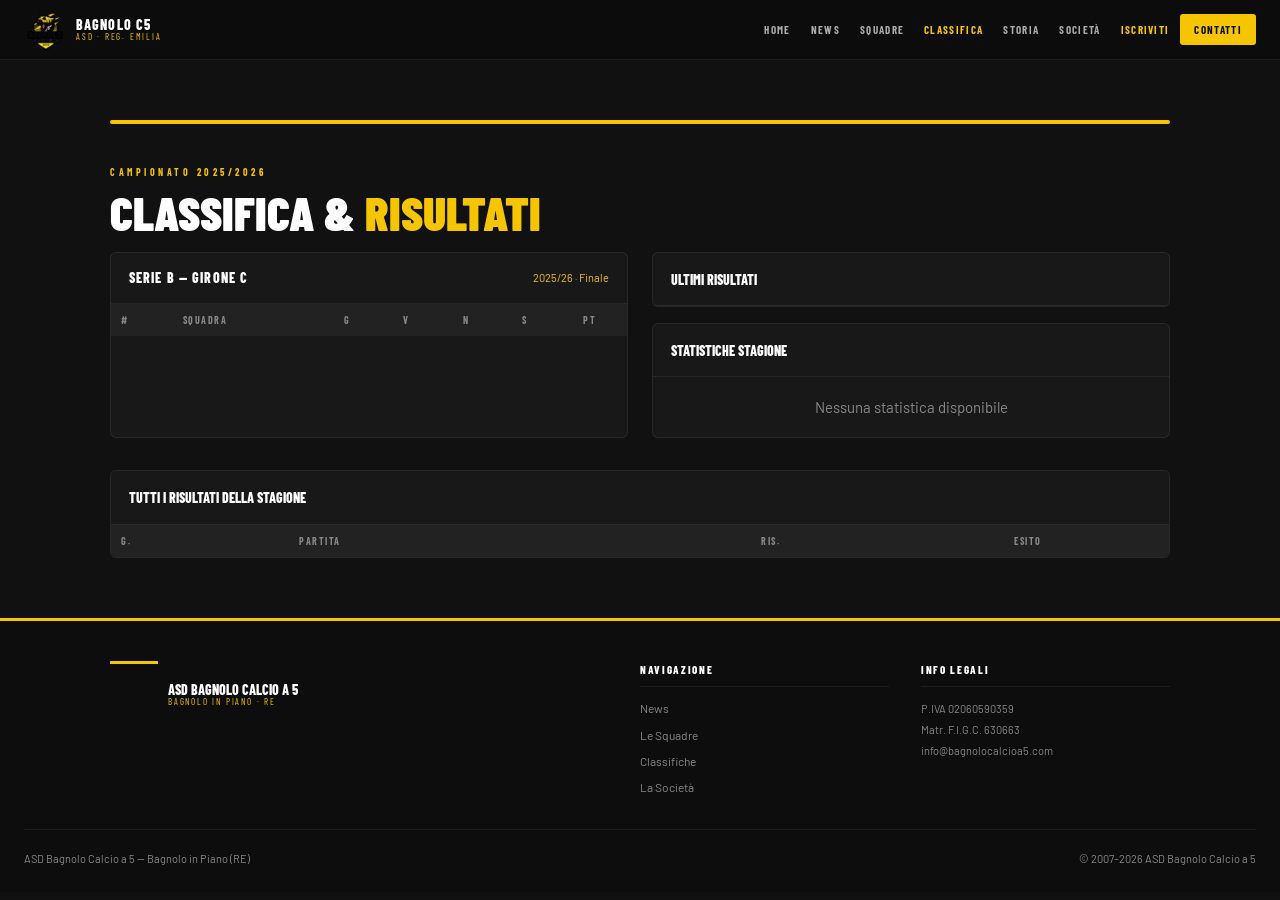
==== classifica.html @ 2707f85c "Add files via upload" ====
<!DOCTYPE html>
<html lang="it">
<head>
  <meta charset="UTF-8">
  <meta name="viewport" content="width=device-width, initial-scale=1.0">
  <title>Classifica — ASD Bagnolo Calcio a 5</title>
  <meta name="description" content="Classifica Serie B Girone C 2025/2026 e risultati dell'ASD Bagnolo Calcio a 5.">
  <link rel="stylesheet" href="style.css">
</head>
<body>

  <!-- NAV -->
  <nav class="nav">
    <a href="index.html" class="logo">
      <img src="logo.png" alt="ASD Bagnolo C5" class="logo-img">
      <div class="logotext">Bagnolo C5 <small>ASD · REG. EMILIA</small></div>
    </a>
    <button class="hamburger" aria-label="Menu"><span></span><span></span><span></span></button>
    <div class="navlinks">
      <a href="index.html">Home</a>
      <a href="news.html">News</a>
      <a href="squadre.html">Squadre</a>
      <a href="classifica.html">Classifica</a>
      <a href="storia.html">Storia</a>
      <a href="societa.html">Società</a>
      <a href="iscrizione.html" style="color:var(--y);font-weight:bold;">Iscriviti</a>
      <a href="contatti.html" class="cta">Contatti</a>
    </div>
  </nav>

  <section style="background:var(--bg)">
    <div style="max-width:1060px;margin:0 auto">
      <div style="height:4px;background:var(--y);margin-bottom:40px;border-radius:2px"></div>
      <div class="sl">Campionato 2025/2026</div>
      <div class="st">Classifica & <span>Risultati</span></div>

      <div style="display:grid;grid-template-columns:1fr 1fr;gap:24px;margin-top:8px" class="grid-2">

        <!-- CLASSIFICA -->
        <div style="background:var(--bg2);border:1px solid var(--bd);border-radius:6px;overflow:hidden">
          <div style="padding:14px 18px;border-bottom:1px solid var(--bd);display:flex;justify-content:space-between;align-items:center">
            <span style="font-family:var(--fd);font-weight:800;font-size:14px;letter-spacing:.08em;text-transform:uppercase;color:#fff">Serie B — Girone C</span>
            <span style="font-size:11px;color:var(--y)">2025/26 · Finale</span>
          </div>
          <table>
            <thead>
              <tr>
                <th style="text-align:left">#</th>
                <th style="text-align:left">Squadra</th>
                <th>G</th>
                <th>V</th>
                <th>N</th>
                <th>S</th>
                <th>Pt</th>
              </tr>
            </thead>
            <tbody id="classifica-body"></tbody>
          </table>
        </div>

        <!-- RISULTATI E CALENDARIO -->
        <div style="display:flex;flex-direction:column;gap:16px">

          <!-- Ultimi Risultati -->
          <div style="background:var(--bg2);border:1px solid var(--bd);border-radius:6px;overflow:hidden">
            <div style="padding:14px 18px;border-bottom:1px solid var(--bd)">
              <span style="font-family:var(--fd);font-weight:800;font-size:14px;text-transform:uppercase;color:#fff">Ultimi Risultati</span>
            </div>
            <table>
              <tbody id="ultimi-risultati-body">
                <!-- JS genererà qui i risultati -->
              </tbody>
            </table>
          </div>

          <!-- Statistiche Stagione -->
          <div style="background:var(--bg2);border:1px solid var(--bd);border-radius:6px;overflow:hidden">
            <div style="padding:14px 18px;border-bottom:1px solid var(--bd)">
              <span style="font-family:var(--fd);font-weight:800;font-size:14px;text-transform:uppercase;color:#fff">Statistiche Stagione</span>
            </div>
            <div id="statistiche-stagione" style="padding:18px;display:grid;grid-template-columns:repeat(3,1fr);gap:14px;text-align:center">
              <!-- JS genererà qui le statistiche -->
            </div>
          </div>

        </div>
      </div>

      <!-- TUTTI I RISULTATI -->
      <div style="margin-top:32px;background:var(--bg2);border:1px solid var(--bd);border-radius:6px;overflow:hidden">
        <div style="padding:14px 18px;border-bottom:1px solid var(--bd)">
          <span style="font-family:var(--fd);font-weight:800;font-size:14px;text-transform:uppercase;color:#fff">Tutti i risultati della stagione</span>
        </div>
        <table>
          <thead>
            <tr>
              <th style="text-align:left">G.</th>
              <th style="text-align:left">Partita</th>
              <th>Ris.</th>
              <th>Esito</th>
            </tr>
          </thead>
          <tbody id="tutti-risultati-body">
            <!-- JS genererà qui i risultati -->
          </tbody>
        </table>
      </div>

    </div>
  </section>

  <!-- FOOTER -->
  <footer class="footer">
    <div style="max-width:1060px;margin:0 auto;display:grid;grid-template-columns:2fr 1fr 1fr;gap:32px;margin-bottom:32px" class="grid-2">
      <div>
        <div style="display:flex;align-items:center;gap:10px;margin-bottom:14px">
          <img src="logo.png" alt="ASD Bagnolo C5" class="logo-img footer">
          <div style="font-family:var(--fd);font-weight:800;font-size:14px;text-transform:uppercase;color:#fff;line-height:1.1">ASD Bagnolo Calcio a 5<div style="font-size:9px;font-weight:400;color:var(--y);letter-spacing:.2em">BAGNOLO IN PIANO · RE</div></div>
        </div>
      </div>
      <div>
        <div style="font-family:var(--fd);font-weight:800;font-size:11px;letter-spacing:.15em;text-transform:uppercase;color:#fff;margin-bottom:12px;padding-bottom:8px;border-bottom:1px solid var(--bd)">Navigazione</div>
        <div style="display:flex;flex-direction:column;gap:7px">
          <a href="news.html" style="font-size:12px;color:var(--gr)">News</a>
          <a href="squadre.html" style="font-size:12px;color:var(--gr)">Le Squadre</a>
          <a href="classifica.html" style="font-size:12px;color:var(--gr)">Classifiche</a>
          <a href="societa.html" style="font-size:12px;color:var(--gr)">La Società</a>
        </div>
      </div>
      <div>
        <div style="font-family:var(--fd);font-weight:800;font-size:11px;letter-spacing:.15em;text-transform:uppercase;color:#fff;margin-bottom:12px;padding-bottom:8px;border-bottom:1px solid var(--bd)">Info Legali</div>
        <div style="font-size:11px;color:var(--gr);line-height:1.9">P.IVA 02060590359<br>Matr. F.I.G.C. 630663<br>info@bagnolocalcioa5.com</div>
      </div>
    </div>
    <div style="border-top:1px solid var(--bd);padding-top:20px;display:flex;justify-content:space-between;flex-wrap:wrap;gap:8px">
      <div style="font-size:11px;color:var(--gr)">ASD Bagnolo Calcio a 5 — Bagnolo in Piano (RE)</div>
      <div style="font-size:11px;color:var(--gr)">© 2007–2026 ASD Bagnolo Calcio a 5</div>
    </div>
  </footer>

  <script src="main.js"></script>
</body>
</html>
---- style.css ----
/* ===================================
   ASD Bagnolo Calcio a 5 — Stylesheet
   =================================== */

@import url('https://fonts.googleapis.com/css2?family=Barlow+Condensed:wght@400;600;700;800;900&family=Barlow:wght@300;400;500;600&display=swap');

* { box-sizing: border-box; margin: 0; padding: 0; }

:root {
  --y: #F5C500;
  --bk: #0D0D0D;
  --bg: #111111;
  --bg2: #181818;
  --bg3: #222222;
  --gr: #888;
  --grl: #AAAAAA;
  --bd: rgba(255,255,255,0.07);
  --bdy: rgba(245,197,0,0.3);
  --fd: 'Barlow Condensed', sans-serif;
  --fb: 'Barlow', sans-serif;
}

body {
  background: var(--bg);
  color: #fff;
  font-family: var(--fb);
  font-size: 15px;
  line-height: 1.6;
  overflow-x: hidden;
}

a { color: inherit; text-decoration: none; }

/* ---- NAV ---- */
.nav {
  background: rgba(13,13,13,0.96);
  border-bottom: 1px solid var(--bd);
  padding: 0 24px;
  height: 60px;
  display: flex;
  align-items: center;
  justify-content: space-between;
  position: sticky;
  top: 0;
  z-index: 100;
  backdrop-filter: blur(12px);
  -webkit-backdrop-filter: blur(12px);
}

.logo {
  display: flex;
  align-items: center;
  gap: 10px;
  cursor: pointer;
}

.logo-img {
  width: 42px;
  height: 42px;
  object-fit: contain;
  flex-shrink: 0;
}

.logo-img.large {
  width: 120px;
  height: 120px;
  filter: drop-shadow(0 4px 20px rgba(245,197,0,.3));
  margin-bottom: 16px;
}

.logo-img.footer {
  width: 44px;
  height: 44px;
}

.logotext {
  font-family: var(--fd);
  font-weight: 800;
  font-size: 14px;
  letter-spacing: .08em;
  text-transform: uppercase;
  color: #fff;
  line-height: 1.1;
}

.logotext small {
  display: block;
  font-size: 9px;
  font-weight: 400;
  color: var(--y);
  letter-spacing: .2em;
}

.navlinks {
  display: flex;
  gap: 2px;
  align-items: center;
}

.navlinks a {
  font-family: var(--fd);
  font-weight: 700;
  font-size: 11px;
  letter-spacing: .12em;
  text-transform: uppercase;
  color: var(--grl);
  padding: 6px 9px;
  border-radius: 3px;
  transition: color .2s;
}

.navlinks a:hover,
.navlinks a.active {
  color: var(--y);
}

.navlinks .cta {
  background: var(--y);
  color: var(--bk);
  padding: 7px 14px;
}

.navlinks .cta:hover {
  color: var(--bk);
  opacity: .9;
}

/* ---- HAMBURGER MOBILE ---- */
.hamburger {
  display: none;
  flex-direction: column;
  gap: 5px;
  cursor: pointer;
  background: none;
  border: none;
  padding: 4px;
}
.hamburger span {
  display: block;
  width: 24px;
  height: 2px;
  background: #fff;
  border-radius: 2px;
  transition: all .3s;
}

/* ---- SECTIONS ---- */
section { padding: 60px 24px; }

.sl {
  font-family: var(--fd);
  font-weight: 700;
  font-size: 10px;
  letter-spacing: .35em;
  text-transform: uppercase;
  color: var(--y);
  margin-bottom: 10px;
}

.st {
  font-family: var(--fd);
  font-weight: 900;
  font-size: clamp(28px,5vw,48px);
  line-height: .95;
  text-transform: uppercase;
  color: #fff;
  margin-bottom: 16px;
}

.st span { color: var(--y); }

/* ---- BUTTONS ---- */
.btn {
  font-family: var(--fd);
  font-weight: 800;
  font-size: 12px;
  letter-spacing: .15em;
  text-transform: uppercase;
  background: var(--y);
  color: var(--bk);
  border: none;
  padding: 11px 24px;
  border-radius: 3px;
  cursor: pointer;
  transition: transform .15s, box-shadow .2s;
  display: inline-block;
  text-align: center;
}

.btn:hover {
  transform: translateY(-2px);
  box-shadow: 0 6px 20px rgba(245,197,0,.25);
}

.bto {
  font-family: var(--fd);
  font-weight: 800;
  font-size: 12px;
  letter-spacing: .15em;
  text-transform: uppercase;
  background: transparent;
  color: #fff;
  border: 1px solid rgba(255,255,255,.4);
  padding: 11px 24px;
  border-radius: 3px;
  cursor: pointer;
  transition: all .2s;
  display: inline-block;
  text-align: center;
}

.bto:hover {
  border-color: var(--y);
  color: var(--y);
}

/* ---- CARDS ---- */
.card {
  background: var(--bg2);
  border: 1px solid var(--bd);
  border-radius: 6px;
  overflow: hidden;
  cursor: pointer;
  transition: all .25s;
}

.card:hover {
  border-color: var(--bdy);
  transform: translateY(-4px);
  box-shadow: 0 8px 30px rgba(0,0,0,.3);
}

/* ---- TABLE ---- */
table { width: 100%; border-collapse: collapse; }

thead th {
  font-family: var(--fd);
  font-weight: 700;
  font-size: 10px;
  letter-spacing: .15em;
  text-transform: uppercase;
  color: var(--gr);
  padding: 8px 10px;
  background: var(--bg3);
}

tbody tr { border-bottom: 1px solid var(--bd); }
tbody tr:hover { background: rgba(245,197,0,.04); }

tbody td {
  padding: 9px 10px;
  font-size: 13px;
  color: var(--grl);
}

/* ---- FORM ---- */
input, select, textarea {
  width: 100%;
  background: var(--bg3);
  border: 1px solid var(--bd);
  border-radius: 4px;
  color: #fff;
  font-family: var(--fb);
  font-size: 14px;
  padding: 10px 13px;
  outline: none;
  color-scheme: dark;
  transition: border-color .2s;
}

input:focus, select:focus, textarea:focus {
  border-color: var(--y);
}

textarea { min-height: 110px; resize: vertical; }

/* ---- FOOTER ---- */
.footer {
  background: var(--bk);
  border-top: 3px solid var(--y);
  padding: 40px 24px 24px;
}

.footer a:hover { color: var(--y); }

/* ---- HERO ---- */
.hero-wrap {
  background: var(--bg);
  padding: 70px 24px 50px;
  text-align: center;
  position: relative;
  overflow: hidden;
  border-bottom: 4px solid var(--y);
}

.hero-field {
  position: absolute;
  inset: 0;
  width: 100%;
  height: 100%;
  opacity: .05;
}

.hero-logo {
  margin-bottom: 20px;
}

.hero-badge {
  font-family: var(--fd);
  font-weight: 700;
  font-size: 10px;
  letter-spacing: .3em;
  text-transform: uppercase;
  color: var(--y);
  border: 1px solid var(--bdy);
  display: inline-block;
  padding: 5px 14px;
  border-radius: 2px;
  margin-bottom: 20px;
}

.hero-title {
  font-family: var(--fd);
  font-weight: 900;
  font-size: clamp(48px,11vw,88px);
  line-height: .9;
  text-transform: uppercase;
}

.hero-sub {
  font-family: var(--fd);
  font-weight: 400;
  font-size: 13px;
  letter-spacing: .2em;
  text-transform: uppercase;
  color: var(--grl);
  margin-bottom: 32px;
}

.hero-bar {
  background: var(--y);
  border-radius: 6px;
  padding: 14px 20px;
  display: inline-flex;
  gap: 28px;
  flex-wrap: wrap;
  justify-content: center;
}

.hero-bar-label {
  font-family: var(--fd);
  font-weight: 700;
  font-size: 9px;
  letter-spacing: .25em;
  text-transform: uppercase;
  color: rgba(0,0,0,.5);
  margin-bottom: 3px;
}

.hero-bar-value {
  font-family: var(--fd);
  font-weight: 900;
  font-size: 17px;
  color: var(--bk);
}

.hero-bar-tag {
  background: var(--bk);
  color: var(--y);
  font-family: var(--fd);
  font-weight: 700;
  font-size: 9px;
  letter-spacing: .15em;
  text-transform: uppercase;
  padding: 2px 7px;
  border-radius: 2px;
}

.hero-bar-tag.loss {
  background: #3a1a1a;
  color: #f87171;
}

/* ---- BADGE RISULTATO ---- */
.badge-v {
  background: #1a3a1a;
  color: #4ade80;
  font-size: 9px;
  font-family: var(--fd);
  font-weight: 800;
  padding: 2px 6px;
  border-radius: 2px;
}

.badge-n {
  background: #2a2a1a;
  color: #facc15;
  font-size: 9px;
  font-family: var(--fd);
  font-weight: 800;
  padding: 2px 6px;
  border-radius: 2px;
}

.badge-s {
  background: #3a1a1a;
  color: #f87171;
  font-size: 9px;
  font-family: var(--fd);
  font-weight: 800;
  padding: 2px 6px;
  border-radius: 2px;
}

/* ---- TIMELINE ---- */
.timeline-line {
  position: absolute;
  left: 10px;
  top: 0;
  bottom: 0;
  width: 2px;
  background: linear-gradient(to bottom, #F5C500, transparent);
}

.timeline-dot {
  position: absolute;
  left: -26px;
  top: 5px;
  width: 13px;
  height: 13px;
  border-radius: 50%;
  background: #F5C500;
  border: 3px solid #111;
  box-shadow: 0 0 0 2px #F5C500;
}

/* ---- NEWS MODAL ---- */
.news-modal-overlay {
  position: fixed;
  top: 0; left: 0; right: 0; bottom: 0;
  background: rgba(0, 0, 0, 0.85);
  backdrop-filter: blur(8px);
  -webkit-backdrop-filter: blur(8px);
  z-index: 1000;
  display: flex;
  align-items: center;
  justify-content: center;
  padding: 24px;
  opacity: 0;
  pointer-events: none;
  transition: opacity 0.3s ease;
}

.news-modal-overlay.active {
  opacity: 1;
  pointer-events: auto;
}

.news-modal-content {
  background: var(--bg2);
  border: 1px solid var(--bd);
  border-radius: 8px;
  width: 100%;
  max-width: 600px;
  max-height: 90vh;
  overflow-y: auto;
  position: relative;
  transform: translateY(20px);
  transition: transform 0.3s ease;
}

.news-modal-overlay.active .news-modal-content {
  transform: translateY(0);
}

.news-modal-close {
  position: absolute;
  top: 16px;
  right: 16px;
  background: rgba(0,0,0,0.5);
  color: #fff;
  border: 1px solid var(--bd);
  width: 32px;
  height: 32px;
  border-radius: 50%;
  display: flex;
  align-items: center;
  justify-content: center;
  cursor: pointer;
  font-family: var(--fb);
  font-size: 18px;
  z-index: 10;
  transition: background 0.2s;
}

.news-modal-close:hover {
  background: var(--y);
  color: var(--bk);
}

.news-modal-image {
  width: 100%;
  height: auto;
  max-height: 300px;
  object-fit: cover;
  border-bottom: 1px solid var(--bd);
  display: block;
}

.news-modal-body {
  padding: 24px;
}

/* ---- PAGE HEADER ---- */
.page-header {
  display: flex;
  justify-content: space-between;
  align-items: flex-end;
  margin-bottom: 36px;
  flex-wrap: wrap;
  gap: 12px;
}

/* ---- RESPONSIVE ---- */
@media (max-width: 768px) {
  .navlinks {
    display: none;
    position: absolute;
    top: 60px;
    left: 0;
    right: 0;
    background: rgba(13,13,13,0.98);
    flex-direction: column;
    padding: 16px 24px;
    gap: 8px;
    border-bottom: 1px solid var(--bd);
  }

  .navlinks.open { display: flex; }

  .hamburger { display: flex; }

  .hero-bar { flex-direction: column; gap: 16px; }

  .grid-2 { grid-template-columns: 1fr !important; }
}
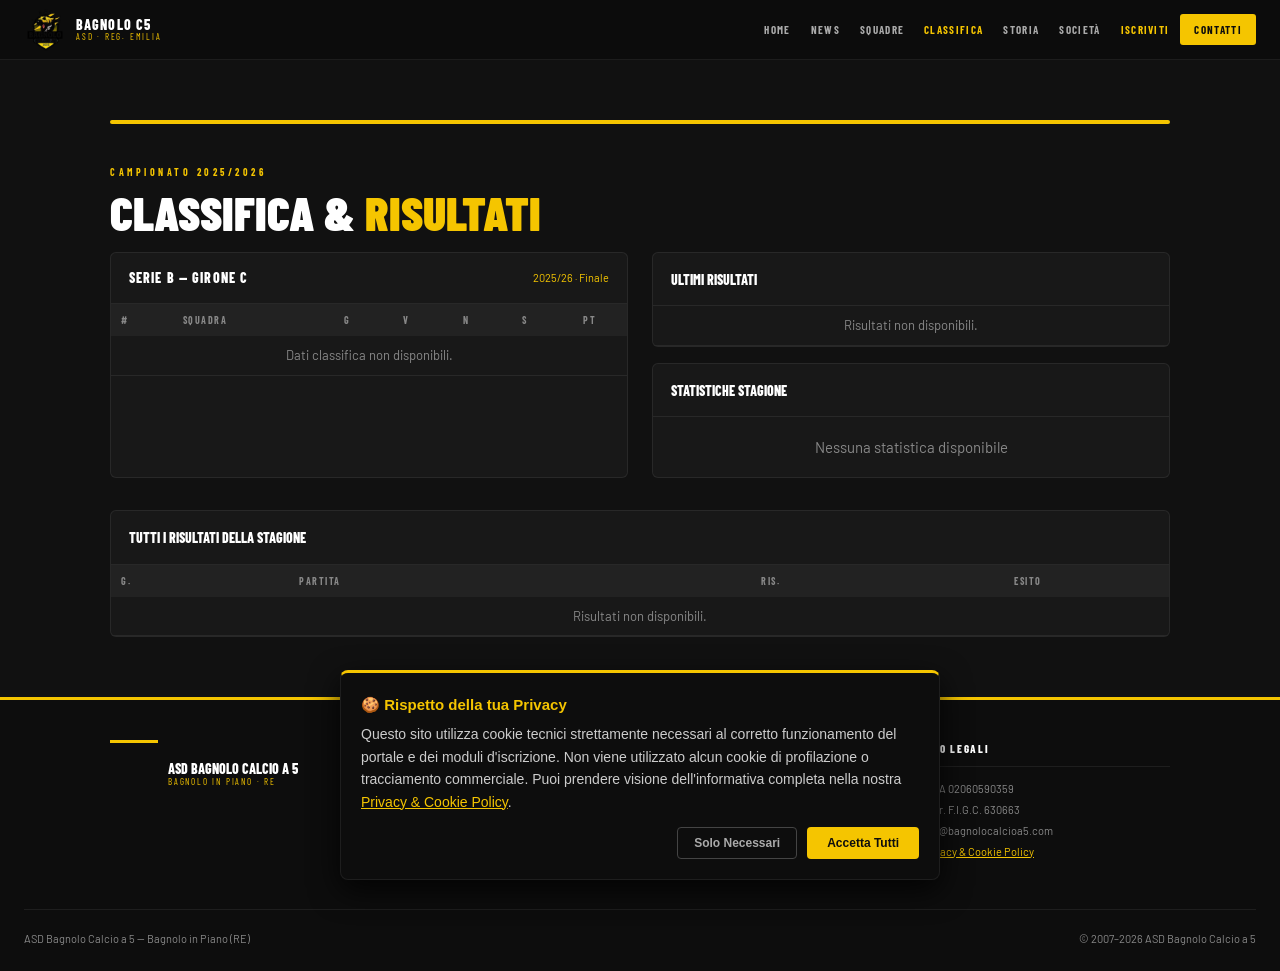
==== commit e1f407aa: "Add files via upload" ====
--- a/classifica.html
+++ b/classifica.html
@@ -1,5 +1,6 @@
 <!DOCTYPE html>
 <html lang="it">
+
 <head>
   <meta charset="UTF-8">
   <meta name="viewport" content="width=device-width, initial-scale=1.0">
@@ -7,6 +8,7 @@
   <meta name="description" content="Classifica Serie B Girone C 2025/2026 e risultati dell'ASD Bagnolo Calcio a 5.">
   <link rel="stylesheet" href="style.css">
 </head>
+
 <body>
 
   <!-- NAV -->
@@ -38,8 +40,11 @@
 
         <!-- CLASSIFICA -->
         <div style="background:var(--bg2);border:1px solid var(--bd);border-radius:6px;overflow:hidden">
-          <div style="padding:14px 18px;border-bottom:1px solid var(--bd);display:flex;justify-content:space-between;align-items:center">
-            <span style="font-family:var(--fd);font-weight:800;font-size:14px;letter-spacing:.08em;text-transform:uppercase;color:#fff">Serie B — Girone C</span>
+          <div
+            style="padding:14px 18px;border-bottom:1px solid var(--bd);display:flex;justify-content:space-between;align-items:center">
+            <span
+              style="font-family:var(--fd);font-weight:800;font-size:14px;letter-spacing:.08em;text-transform:uppercase;color:#fff">Serie
+              B — Girone C</span>
             <span style="font-size:11px;color:var(--y)">2025/26 · Finale</span>
           </div>
           <table>
@@ -64,7 +69,9 @@
           <!-- Ultimi Risultati -->
           <div style="background:var(--bg2);border:1px solid var(--bd);border-radius:6px;overflow:hidden">
             <div style="padding:14px 18px;border-bottom:1px solid var(--bd)">
-              <span style="font-family:var(--fd);font-weight:800;font-size:14px;text-transform:uppercase;color:#fff">Ultimi Risultati</span>
+              <span
+                style="font-family:var(--fd);font-weight:800;font-size:14px;text-transform:uppercase;color:#fff">Ultimi
+                Risultati</span>
             </div>
             <table>
               <tbody id="ultimi-risultati-body">
@@ -76,9 +83,12 @@
           <!-- Statistiche Stagione -->
           <div style="background:var(--bg2);border:1px solid var(--bd);border-radius:6px;overflow:hidden">
             <div style="padding:14px 18px;border-bottom:1px solid var(--bd)">
-              <span style="font-family:var(--fd);font-weight:800;font-size:14px;text-transform:uppercase;color:#fff">Statistiche Stagione</span>
+              <span
+                style="font-family:var(--fd);font-weight:800;font-size:14px;text-transform:uppercase;color:#fff">Statistiche
+                Stagione</span>
             </div>
-            <div id="statistiche-stagione" style="padding:18px;display:grid;grid-template-columns:repeat(3,1fr);gap:14px;text-align:center">
+            <div id="statistiche-stagione"
+              style="padding:18px;display:grid;grid-template-columns:repeat(3,1fr);gap:14px;text-align:center">
               <!-- JS genererà qui le statistiche -->
             </div>
           </div>
@@ -89,7 +99,8 @@
       <!-- TUTTI I RISULTATI -->
       <div style="margin-top:32px;background:var(--bg2);border:1px solid var(--bd);border-radius:6px;overflow:hidden">
         <div style="padding:14px 18px;border-bottom:1px solid var(--bd)">
-          <span style="font-family:var(--fd);font-weight:800;font-size:14px;text-transform:uppercase;color:#fff">Tutti i risultati della stagione</span>
+          <span style="font-family:var(--fd);font-weight:800;font-size:14px;text-transform:uppercase;color:#fff">Tutti i
+            risultati della stagione</span>
         </div>
         <table>
           <thead>
@@ -111,15 +122,23 @@
 
   <!-- FOOTER -->
   <footer class="footer">
-    <div style="max-width:1060px;margin:0 auto;display:grid;grid-template-columns:2fr 1fr 1fr;gap:32px;margin-bottom:32px" class="grid-2">
+    <div
+      style="max-width:1060px;margin:0 auto;display:grid;grid-template-columns:2fr 1fr 1fr;gap:32px;margin-bottom:32px"
+      class="grid-2">
       <div>
         <div style="display:flex;align-items:center;gap:10px;margin-bottom:14px">
           <img src="logo.png" alt="ASD Bagnolo C5" class="logo-img footer">
-          <div style="font-family:var(--fd);font-weight:800;font-size:14px;text-transform:uppercase;color:#fff;line-height:1.1">ASD Bagnolo Calcio a 5<div style="font-size:9px;font-weight:400;color:var(--y);letter-spacing:.2em">BAGNOLO IN PIANO · RE</div></div>
+          <div
+            style="font-family:var(--fd);font-weight:800;font-size:14px;text-transform:uppercase;color:#fff;line-height:1.1">
+            ASD Bagnolo Calcio a 5<div style="font-size:9px;font-weight:400;color:var(--y);letter-spacing:.2em">BAGNOLO
+              IN PIANO · RE</div>
+          </div>
         </div>
       </div>
       <div>
-        <div style="font-family:var(--fd);font-weight:800;font-size:11px;letter-spacing:.15em;text-transform:uppercase;color:#fff;margin-bottom:12px;padding-bottom:8px;border-bottom:1px solid var(--bd)">Navigazione</div>
+        <div
+          style="font-family:var(--fd);font-weight:800;font-size:11px;letter-spacing:.15em;text-transform:uppercase;color:#fff;margin-bottom:12px;padding-bottom:8px;border-bottom:1px solid var(--bd)">
+          Navigazione</div>
         <div style="display:flex;flex-direction:column;gap:7px">
           <a href="news.html" style="font-size:12px;color:var(--gr)">News</a>
           <a href="squadre.html" style="font-size:12px;color:var(--gr)">Le Squadre</a>
@@ -128,11 +147,16 @@
         </div>
       </div>
       <div>
-        <div style="font-family:var(--fd);font-weight:800;font-size:11px;letter-spacing:.15em;text-transform:uppercase;color:#fff;margin-bottom:12px;padding-bottom:8px;border-bottom:1px solid var(--bd)">Info Legali</div>
-        <div style="font-size:11px;color:var(--gr);line-height:1.9">P.IVA 02060590359<br>Matr. F.I.G.C. 630663<br>info@bagnolocalcioa5.com</div>
+        <div
+          style="font-family:var(--fd);font-weight:800;font-size:11px;letter-spacing:.15em;text-transform:uppercase;color:#fff;margin-bottom:12px;padding-bottom:8px;border-bottom:1px solid var(--bd)">
+          Info Legali</div>
+        <div style="font-size:11px;color:var(--gr);line-height:1.9">P.IVA 02060590359<br>Matr. F.I.G.C.
+          630663<br>info@bagnolocalcioa5.com<br><a href="privacy-policy.html"
+            style="color:var(--y);text-decoration:underline;">Privacy & Cookie Policy</a></div>
       </div>
     </div>
-    <div style="border-top:1px solid var(--bd);padding-top:20px;display:flex;justify-content:space-between;flex-wrap:wrap;gap:8px">
+    <div
+      style="border-top:1px solid var(--bd);padding-top:20px;display:flex;justify-content:space-between;flex-wrap:wrap;gap:8px">
       <div style="font-size:11px;color:var(--gr)">ASD Bagnolo Calcio a 5 — Bagnolo in Piano (RE)</div>
       <div style="font-size:11px;color:var(--gr)">© 2007–2026 ASD Bagnolo Calcio a 5</div>
     </div>
@@ -140,4 +164,5 @@
 
   <script src="main.js"></script>
 </body>
-</html>
+
+</html>
--- a/style.css
+++ b/style.css
@@ -4,7 +4,11 @@
 
 @import url('https://fonts.googleapis.com/css2?family=Barlow+Condensed:wght@400;600;700;800;900&family=Barlow:wght@300;400;500;600&display=swap');
 
-* { box-sizing: border-box; margin: 0; padding: 0; }
+* {
+  box-sizing: border-box;
+  margin: 0;
+  padding: 0;
+}
 
 :root {
   --y: #F5C500;
@@ -14,8 +18,8 @@
   --bg3: #222222;
   --gr: #888;
   --grl: #AAAAAA;
-  --bd: rgba(255,255,255,0.07);
-  --bdy: rgba(245,197,0,0.3);
+  --bd: rgba(255, 255, 255, 0.07);
+  --bdy: rgba(245, 197, 0, 0.3);
   --fd: 'Barlow Condensed', sans-serif;
   --fb: 'Barlow', sans-serif;
 }
@@ -29,11 +33,14 @@
   overflow-x: hidden;
 }
 
-a { color: inherit; text-decoration: none; }
+a {
+  color: inherit;
+  text-decoration: none;
+}
 
 /* ---- NAV ---- */
 .nav {
-  background: rgba(13,13,13,0.96);
+  background: rgba(13, 13, 13, 0.96);
   border-bottom: 1px solid var(--bd);
   padding: 0 24px;
   height: 60px;
@@ -64,7 +71,7 @@
 .logo-img.large {
   width: 120px;
   height: 120px;
-  filter: drop-shadow(0 4px 20px rgba(245,197,0,.3));
+  filter: drop-shadow(0 4px 20px rgba(245, 197, 0, .3));
   margin-bottom: 16px;
 }
 
@@ -135,6 +142,7 @@
   border: none;
   padding: 4px;
 }
+
 .hamburger span {
   display: block;
   width: 24px;
@@ -145,7 +153,9 @@
 }
 
 /* ---- SECTIONS ---- */
-section { padding: 60px 24px; }
+section {
+  padding: 60px 24px;
+}
 
 .sl {
   font-family: var(--fd);
@@ -160,14 +170,16 @@
 .st {
   font-family: var(--fd);
   font-weight: 900;
-  font-size: clamp(28px,5vw,48px);
+  font-size: clamp(28px, 5vw, 48px);
   line-height: .95;
   text-transform: uppercase;
   color: #fff;
   margin-bottom: 16px;
 }
 
-.st span { color: var(--y); }
+.st span {
+  color: var(--y);
+}
 
 /* ---- BUTTONS ---- */
 .btn {
@@ -189,7 +201,7 @@
 
 .btn:hover {
   transform: translateY(-2px);
-  box-shadow: 0 6px 20px rgba(245,197,0,.25);
+  box-shadow: 0 6px 20px rgba(245, 197, 0, .25);
 }
 
 .bto {
@@ -200,7 +212,7 @@
   text-transform: uppercase;
   background: transparent;
   color: #fff;
-  border: 1px solid rgba(255,255,255,.4);
+  border: 1px solid rgba(255, 255, 255, .4);
   padding: 11px 24px;
   border-radius: 3px;
   cursor: pointer;
@@ -227,11 +239,14 @@
 .card:hover {
   border-color: var(--bdy);
   transform: translateY(-4px);
-  box-shadow: 0 8px 30px rgba(0,0,0,.3);
+  box-shadow: 0 8px 30px rgba(0, 0, 0, .3);
 }
 
 /* ---- TABLE ---- */
-table { width: 100%; border-collapse: collapse; }
+table {
+  width: 100%;
+  border-collapse: collapse;
+}
 
 thead th {
   font-family: var(--fd);
@@ -244,8 +259,13 @@
   background: var(--bg3);
 }
 
-tbody tr { border-bottom: 1px solid var(--bd); }
-tbody tr:hover { background: rgba(245,197,0,.04); }
+tbody tr {
+  border-bottom: 1px solid var(--bd);
+}
+
+tbody tr:hover {
+  background: rgba(245, 197, 0, .04);
+}
 
 tbody td {
   padding: 9px 10px;
@@ -254,7 +274,9 @@
 }
 
 /* ---- FORM ---- */
-input, select, textarea {
+input,
+select,
+textarea {
   width: 100%;
   background: var(--bg3);
   border: 1px solid var(--bd);
@@ -268,11 +290,16 @@
   transition: border-color .2s;
 }
 
-input:focus, select:focus, textarea:focus {
+input:focus,
+select:focus,
+textarea:focus {
   border-color: var(--y);
 }
 
-textarea { min-height: 110px; resize: vertical; }
+textarea {
+  min-height: 110px;
+  resize: vertical;
+}
 
 /* ---- FOOTER ---- */
 .footer {
@@ -281,7 +308,9 @@
   padding: 40px 24px 24px;
 }
 
-.footer a:hover { color: var(--y); }
+.footer a:hover {
+  color: var(--y);
+}
 
 /* ---- HERO ---- */
 .hero-wrap {
@@ -322,7 +351,7 @@
 .hero-title {
   font-family: var(--fd);
   font-weight: 900;
-  font-size: clamp(48px,11vw,88px);
+  font-size: clamp(48px, 11vw, 88px);
   line-height: .9;
   text-transform: uppercase;
 }
@@ -353,7 +382,7 @@
   font-size: 9px;
   letter-spacing: .25em;
   text-transform: uppercase;
-  color: rgba(0,0,0,.5);
+  color: rgba(0, 0, 0, .5);
   margin-bottom: 3px;
 }
 
@@ -437,7 +466,10 @@
 /* ---- NEWS MODAL ---- */
 .news-modal-overlay {
   position: fixed;
-  top: 0; left: 0; right: 0; bottom: 0;
+  top: 0;
+  left: 0;
+  right: 0;
+  bottom: 0;
   background: rgba(0, 0, 0, 0.85);
   backdrop-filter: blur(8px);
   -webkit-backdrop-filter: blur(8px);
@@ -477,7 +509,7 @@
   position: absolute;
   top: 16px;
   right: 16px;
-  background: rgba(0,0,0,0.5);
+  background: rgba(0, 0, 0, 0.5);
   color: #fff;
   border: 1px solid var(--bd);
   width: 32px;
@@ -529,18 +561,120 @@
     top: 60px;
     left: 0;
     right: 0;
-    background: rgba(13,13,13,0.98);
+    background: rgba(13, 13, 13, 0.98);
     flex-direction: column;
     padding: 16px 24px;
     gap: 8px;
     border-bottom: 1px solid var(--bd);
   }
 
-  .navlinks.open { display: flex; }
-
-  .hamburger { display: flex; }
-
-  .hero-bar { flex-direction: column; gap: 16px; }
-
-  .grid-2 { grid-template-columns: 1fr !important; }
-}
+  .navlinks.open {
+    display: flex;
+  }
+
+  .hamburger {
+    display: flex;
+  }
+
+  .hero-bar {
+    flex-direction: column;
+    gap: 16px;
+  }
+
+  .grid-2 {
+    grid-template-columns: 1fr !important;
+  }
+}
+
+/* ---- PREMIUM LOADING & DISABLED STATES ---- */
+.btn-loading {
+  position: relative;
+  color: transparent !important;
+  pointer-events: none;
+}
+
+.btn-loading::after {
+  content: "";
+  position: absolute;
+  width: 18px;
+  height: 18px;
+  top: 50%;
+  left: 50%;
+  margin-top: -9px;
+  margin-left: -9px;
+  border: 2px solid transparent;
+  border-top-color: currentColor;
+  border-radius: 50%;
+  animation: btnSpinner 0.6s linear infinite;
+}
+
+@keyframes btnSpinner {
+  to {
+    transform: rotate(360deg);
+  }
+}
+
+button:disabled,
+.btn:disabled,
+.form-btn:disabled {
+  opacity: 0.5 !important;
+  cursor: not-allowed !important;
+  transform: none !important;
+  box-shadow: none !important;
+}
+
+.error-message {
+  background: rgba(226, 75, 74, 0.1);
+  border: 1px solid #e24b4a;
+  color: #f87171;
+  padding: 12px;
+  border-radius: 4px;
+  font-size: 13px;
+  margin-top: 14px;
+  line-height: 1.5;
+  display: flex;
+  align-items: center;
+  gap: 8px;
+  animation: fadeIn 0.3s ease;
+}
+
+@keyframes fadeIn {
+  from {
+    opacity: 0;
+    transform: translateY(5px);
+  }
+
+  to {
+    opacity: 1;
+    transform: translateY(0);
+  }
+}
+
+/* ---- SKELETON LOADING EFFECTS ---- */
+.skeleton-row {
+  height: 18px;
+  width: 100%;
+  background: linear-gradient(90deg, #181818 25%, #222 50%, #181818 75%);
+  background-size: 200% 100%;
+  animation: loadingWave 1.5s infinite;
+  border-radius: 4px;
+}
+
+.skeleton-card {
+  height: 280px;
+  width: 100%;
+  background: linear-gradient(90deg, #181818 25%, #222 50%, #181818 75%);
+  background-size: 200% 100%;
+  animation: loadingWave 1.5s infinite;
+  border-radius: 6px;
+  border: 1px solid var(--bd);
+}
+
+@keyframes loadingWave {
+  0% {
+    background-position: 200% 0;
+  }
+  100% {
+    background-position: -200% 0;
+  }
+}
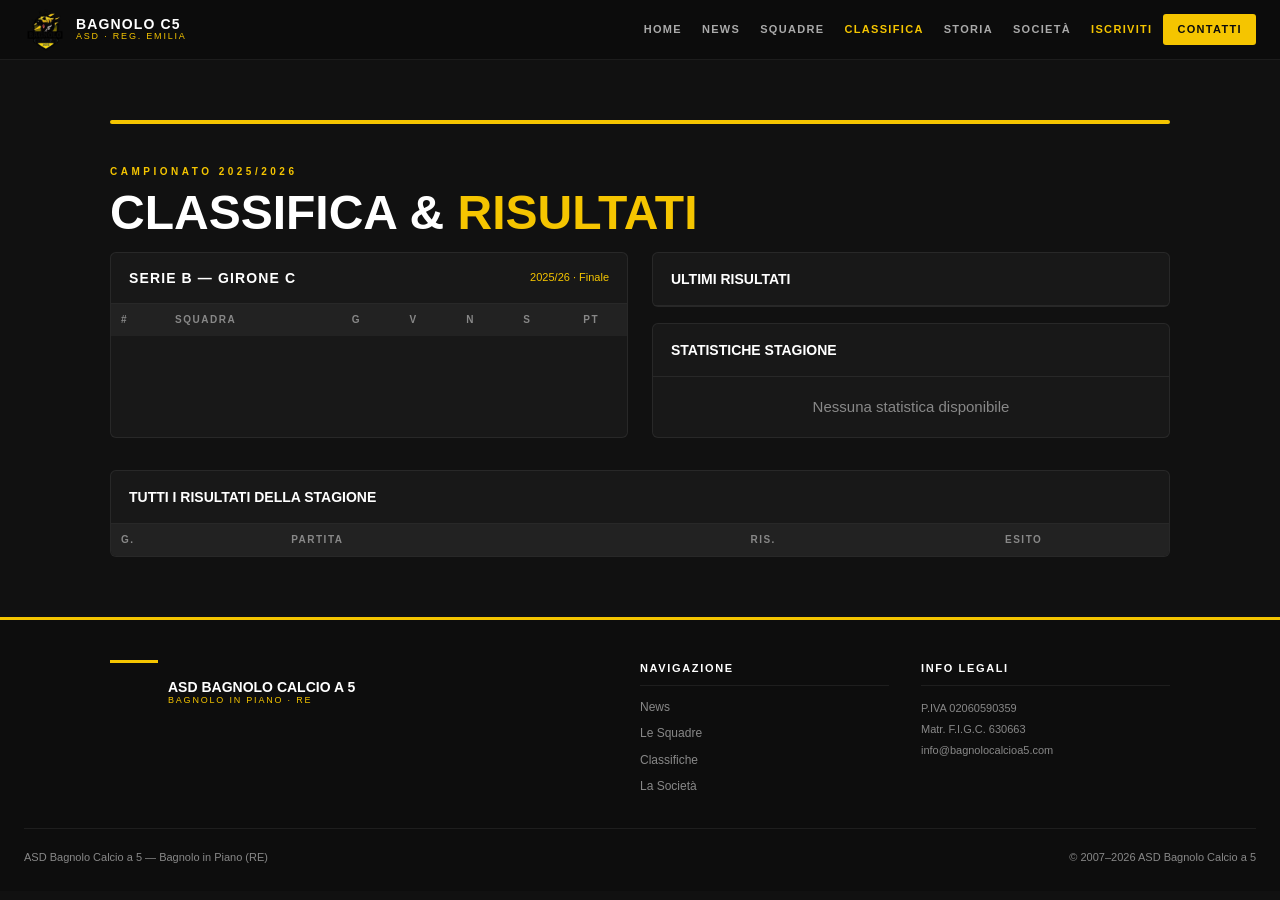
==== commit 2cb8cf5b: "Add files via upload" ====
--- a/classifica.html
+++ b/classifica.html
@@ -4,6 +4,14 @@
 <head>
   <meta charset="UTF-8">
   <meta name="viewport" content="width=device-width, initial-scale=1.0">
+  <meta http-equiv="Content-Security-Policy"
+    content="default-src 'self'; script-src 'self' 'unsafe-inline' 'unsafe-eval'; style-src 'self' 'unsafe-inline' https://fonts.googleapis.com; font-src 'self' https://fonts.gstatic.com; img-src 'self' data: https:; connect-src 'self' https://hook.eu1.make.com https://docs.google.com;">
+  <meta name="referrer" content="strict-origin-when-cross-origin">
+  <script>
+    if (window.top !== window.self) {
+      window.top.location = window.self.location;
+    }
+  </script>
   <title>Classifica — ASD Bagnolo Calcio a 5</title>
   <meta name="description" content="Classifica Serie B Girone C 2025/2026 e risultati dell'ASD Bagnolo Calcio a 5.">
   <link rel="stylesheet" href="style.css">
@@ -151,8 +159,7 @@
           style="font-family:var(--fd);font-weight:800;font-size:11px;letter-spacing:.15em;text-transform:uppercase;color:#fff;margin-bottom:12px;padding-bottom:8px;border-bottom:1px solid var(--bd)">
           Info Legali</div>
         <div style="font-size:11px;color:var(--gr);line-height:1.9">P.IVA 02060590359<br>Matr. F.I.G.C.
-          630663<br>info@bagnolocalcioa5.com<br><a href="privacy-policy.html"
-            style="color:var(--y);text-decoration:underline;">Privacy & Cookie Policy</a></div>
+          630663<br>info@bagnolocalcioa5.com</div>
       </div>
     </div>
     <div
--- a/style.css
+++ b/style.css
@@ -648,33 +648,4 @@
     opacity: 1;
     transform: translateY(0);
   }
-}
-
-/* ---- SKELETON LOADING EFFECTS ---- */
-.skeleton-row {
-  height: 18px;
-  width: 100%;
-  background: linear-gradient(90deg, #181818 25%, #222 50%, #181818 75%);
-  background-size: 200% 100%;
-  animation: loadingWave 1.5s infinite;
-  border-radius: 4px;
-}
-
-.skeleton-card {
-  height: 280px;
-  width: 100%;
-  background: linear-gradient(90deg, #181818 25%, #222 50%, #181818 75%);
-  background-size: 200% 100%;
-  animation: loadingWave 1.5s infinite;
-  border-radius: 6px;
-  border: 1px solid var(--bd);
-}
-
-@keyframes loadingWave {
-  0% {
-    background-position: 200% 0;
-  }
-  100% {
-    background-position: -200% 0;
-  }
 }
